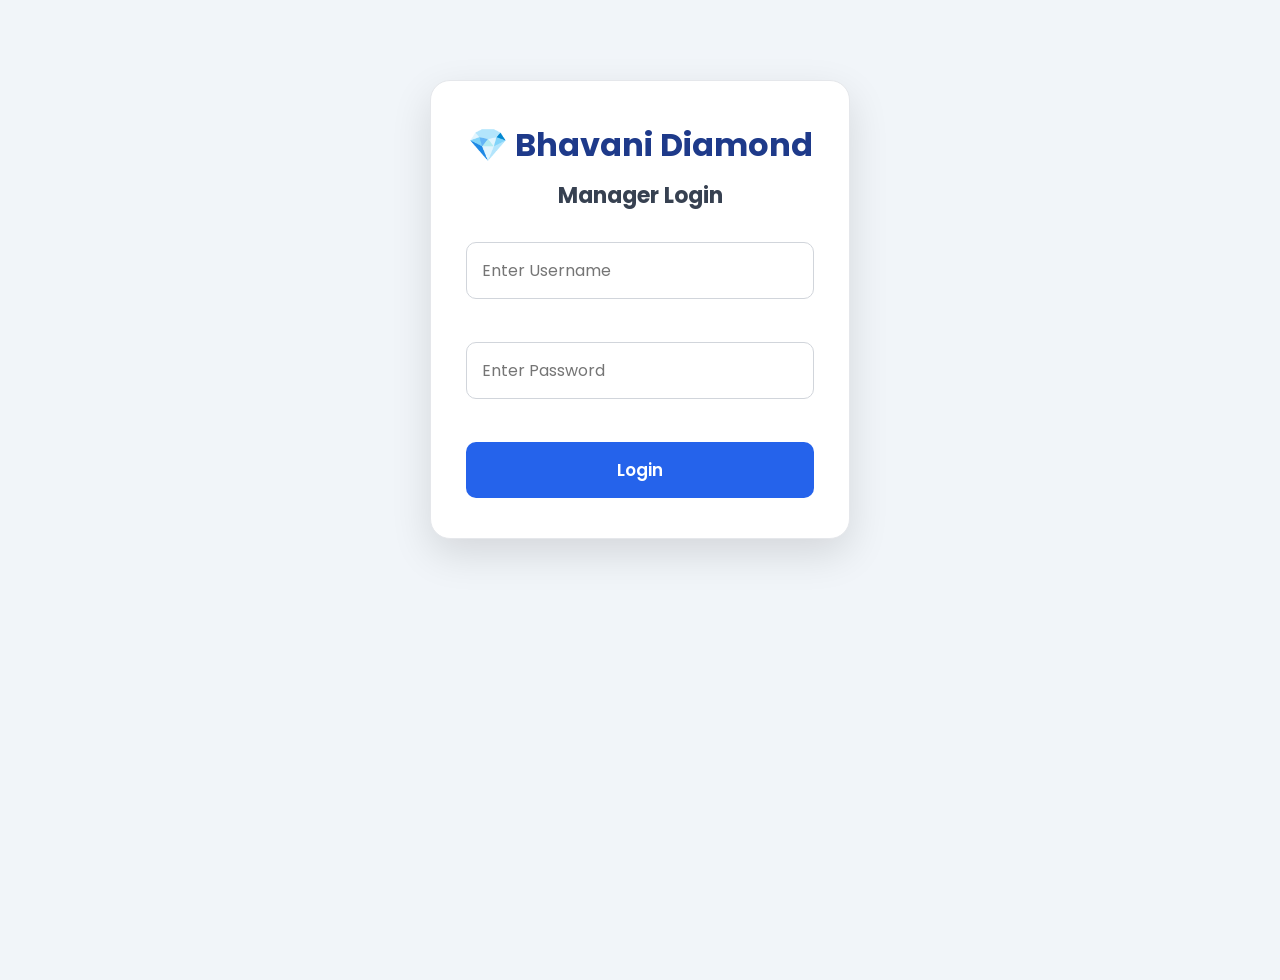
==== index.html @ bb419bf5 "first commit" ====
<!doctype html>
<html lang="en">
  <head>
    <meta charset="UTF-8" />
    <meta name="viewport" content="width=device-width, initial-scale=1.0" />
    <title>Bhavani Diamond - Dashboard</title>
    <link rel="stylesheet" href="style.css" />
  </head>

  <body>
    <header class="header">
      <div class="logo">
        <h2>💎 Bhavani Diamond</h2>
      </div>

      <nav class="nav-links">
        <a href="index.html">Dashboard</a>
        <a href="workers.html">Workers</a>
        <a href="entry.html">Daily Entry</a>
        <a href="report.html">Reports</a>
      </nav>

      <div class="manager">
        <div class="manager-area">
          <span>👤 Manager</span>

          <button id="logoutBtn">Logout</button>
        </div>
      </div>
    </header>

    <main class="dashboard">
      <div class="dashboard-title">
        <h1>Dashboard</h1>
        <p>Welcome to Bhavani Diamond Management System</p>
      </div>

      <section class="dashboard-cards">
        <div class="card">
          <div class="card-icon">👷</div>
          <h3>Total Workers</h3>
          <h2 id="totalWorkers">0</h2>
        </div>

        <div class="card">
          <div class="card-icon">💰</div>
          <h3>Today's Work</h3>
          <h2 id="todayWork">₹0</h2>
        </div>

        <div class="card">
          <div class="card-icon">📈</div>
          <h3>Total Salary</h3>
          <h2 id="totalSalary">₹0</h2>
        </div>

        <div class="card">
          <div class="card-icon">📅</div>
          <h3>Today's Date</h3>
          <h2 id="todayDate"></h2>
        </div>
      </section>

      <section class="quick-actions">
        <a href="workers.html" class="action-btn"> 👷 Workers </a>

        <a href="entry.html" class="action-btn"> 📝 Daily Entry </a>

        <a href="report.html" class="action-btn"> 📊 Reports </a>
      </section>
    </main>

    <script>
      let loginStatus = localStorage.getItem("isLogin");

      if (loginStatus !== "true") {
        window.location.href = "login.html";
      }
    </script>
    <script src="app.js"></script>
    <script>
      let logoutBtn = document.getElementById("logoutBtn");

      if (logoutBtn) {
        logoutBtn.onclick = function () {
          localStorage.removeItem("isLogin");

          window.location.href = "login.html";
        };
      }
    </script>
  </body>
</html>
---- style.css ----
/* ===============================
   BHAVANI DIAMOND DASHBOARD UI
================================ */

@import url('https://fonts.googleapis.com/css2?family=Poppins:wght@400;500;600;700&display=swap');


*{
    margin:0;
    padding:0;
    box-sizing:border-box;
    font-family:'Poppins',sans-serif;
}


body{

    background:#f1f5f9;
    color:#1e293b;

}


/* ===============================
 HEADER
================================ */


.header{

    height:75px;

    background:white;

    display:flex;

    align-items:center;

    justify-content:space-between;

    padding:0 40px;

    box-shadow:0 5px 20px rgba(0,0,0,.08);

    position:sticky;

    top:0;

    z-index:100;

}



.logo h2{

    color:#2563eb;

    font-size:24px;

    font-weight:700;

}



/* NAV */

.nav-links{

    display:flex;

    gap:10px;

}


.nav-links a{

    text-decoration:none;

    color:#475569;

    padding:10px 18px;

    border-radius:10px;

    font-weight:500;

    transition:.3s;

}


.nav-links a:hover{

    background:#2563eb;

    color:white;

}



/* MANAGER */


.manager-area{

    display:flex;

    align-items:center;

    gap:15px;

}


.manager-area span{

    background:#eff6ff;

    padding:10px 15px;

    border-radius:10px;

    color:#2563eb;

    font-weight:600;

}



#logoutBtn{

    border:none;

    background:#ef4444;

    color:white;

    padding:10px 18px;

    border-radius:10px;

    cursor:pointer;

    font-weight:600;

    transition:.3s;

}


#logoutBtn:hover{

    background:#dc2626;

}



/* ===============================
 MAIN
================================ */


.dashboard{

    width:90%;

    max-width:1300px;

    margin:40px auto;

}



.dashboard-title h1{

    font-size:34px;

    margin-bottom:8px;

}



.dashboard-title p{

    color:#64748b;

}



/* ===============================
 CARDS
================================ */


.dashboard-cards{

    margin-top:35px;

    display:grid;

    grid-template-columns:
    repeat(4,1fr);

    gap:25px;

}



.card{

    background:white;

    padding:30px;

    border-radius:20px;

    box-shadow:
    0 10px 25px rgba(0,0,0,.07);

    transition:.3s;

    position:relative;

    overflow:hidden;

}



.card:hover{

    transform:translateY(-8px);

}



.card::before{

    content:"";

    position:absolute;

    height:5px;

    width:100%;

    top:0;

    left:0;

    background:#2563eb;

}



.card-icon{

    width:55px;

    height:55px;

    background:#eff6ff;

    display:flex;

    align-items:center;

    justify-content:center;

    border-radius:15px;

    font-size:28px;

    margin-bottom:20px;

}



.card h3{

    color:#64748b;

    font-size:16px;

    font-weight:500;

}



.card h2{

    font-size:30px;

    margin-top:10px;

    color:#0f172a;

}



/* ===============================
 QUICK ACTION
================================ */


.quick-actions{

    margin-top:40px;

    display:flex;

    gap:20px;

}


.action-btn{

    flex:1;

    text-align:center;

    padding:18px;

    background:#2563eb;

    color:white;

    text-decoration:none;

    border-radius:15px;

    font-weight:600;

    transition:.3s;

}


.action-btn:hover{

    background:#1d4ed8;

    transform:translateY(-5px);

}



/* ===============================
 TABLET
================================ */


@media(max-width:1000px){


.dashboard-cards{

grid-template-columns:
repeat(2,1fr);

}


.nav-links{

display:none;

}


}


/* ===============================
 MOBILE
================================ */


@media(max-width:600px){


.header{

height:auto;

padding:20px;

flex-direction:column;

gap:20px;

}



.logo h2{

font-size:20px;

}



.manager-area{

flex-direction:column;

}



.dashboard{

width:92%;

}



.dashboard-title h1{

font-size:26px;

}



.dashboard-cards{

grid-template-columns:1fr;

}



.card{

padding:25px;

}



.quick-actions{

flex-direction:column;

}


}

/* =================================
   HEADER RESPONSIVE UI
================================= */

.header{

    width:100%;
    min-height:70px;

    background:#1E3A8A;
    color:white;

    display:flex;
    align-items:center;
    justify-content:space-between;

    padding:0 40px;

    position:sticky;
    top:0;
    z-index:1000;

}


.logo h2{

    font-size:26px;
    font-weight:700;
    white-space:nowrap;

}


/* Navigation */

.nav-links{

    display:flex;
    align-items:center;
    gap:30px;

}


.nav-links a{

    color:white;
    text-decoration:none;

    font-size:16px;
    font-weight:500;

    transition:.3s;

}


.nav-links a:hover{

    color:#FACC15;

}


/* Manager */

.manager{

    display:flex;
    align-items:center;
    gap:15px;

}


.manager span{

    font-size:16px;
    font-weight:600;

}


#logoutBtn{

    padding:8px 16px;

    border:none;
    border-radius:8px;

    background:#ef4444;
    color:white;

    cursor:pointer;
    font-weight:600;

}


#logoutBtn:hover{

    background:#dc2626;

}


/* Mobile Menu Button */

.menu-btn{

    display:none;

    background:none;
    border:none;

    color:white;
    font-size:28px;

    cursor:pointer;

}



/* =================================
   DASHBOARD UI
================================= */


.dashboard{

    width:90%;
    max-width:1200px;

    margin:40px auto;

}


.dashboard-title h1{

    font-size:38px;
    color:#1f2937;

}


.dashboard-title p{

    margin-top:8px;

    color:#6b7280;

    font-size:17px;

}



/* Cards */


.dashboard-cards{

    display:grid;

    grid-template-columns:
    repeat(auto-fit,minmax(240px,1fr));

    gap:25px;

    margin-top:30px;

}


.card{

    background:white;

    padding:25px;

    border-radius:18px;

    box-shadow:
    0 10px 30px rgba(0,0,0,.08);

    transition:.3s;

}


.card:hover{

    transform:translateY(-8px);

}


.card-icon{

    width:60px;
    height:60px;

    border-radius:50%;

    background:#dbeafe;

    display:flex;
    align-items:center;
    justify-content:center;

    font-size:30px;

    margin-bottom:18px;

}


.card h3{

    color:#6b7280;

    font-size:17px;

}


.card h2{

    margin-top:10px;

    color:#2563eb;

    font-size:34px;

}



/* Quick Buttons */


.quick-actions{

    margin-top:40px;

    display:flex;

    flex-wrap:wrap;

    gap:20px;

}


.action-btn{

    background:#2563eb;

    color:white;

    text-decoration:none;

    padding:15px 30px;

    border-radius:12px;

    font-weight:600;

    transition:.3s;

}


.action-btn:hover{

    background:#1d4ed8;

    transform:translateY(-3px);

}



/* =================================
   TABLET
================================= */


@media(max-width:900px){


.header{

    padding:0 20px;

}


.nav-links{

    gap:15px;

}


.logo h2{

    font-size:22px;

}



}



/* =================================
   MOBILE
================================= */


@media(max-width:768px){


.header{

    height:65px;

    padding:0 15px;

}


.menu-btn{

    display:block;

}


.nav-links{

    position:absolute;

    top:65px;
    left:0;

    width:100%;

    background:#1E3A8A;

    flex-direction:column;

    padding:25px 0;

    display:none;

}


.nav-links.show{

    display:flex;

}


.manager{

    display:none;

}



.logo h2{

    font-size:19px;

}



.dashboard{

    width:94%;

}


.dashboard-title h1{

    font-size:30px;

}


.dashboard-title p{

    font-size:15px;

}



.dashboard-cards{

    grid-template-columns:1fr;

}



.card{

    padding:22px;

}


.card h2{

    font-size:30px;

}



.quick-actions{

    flex-direction:column;

}



.action-btn{

    text-align:center;

    width:100%;

}


}
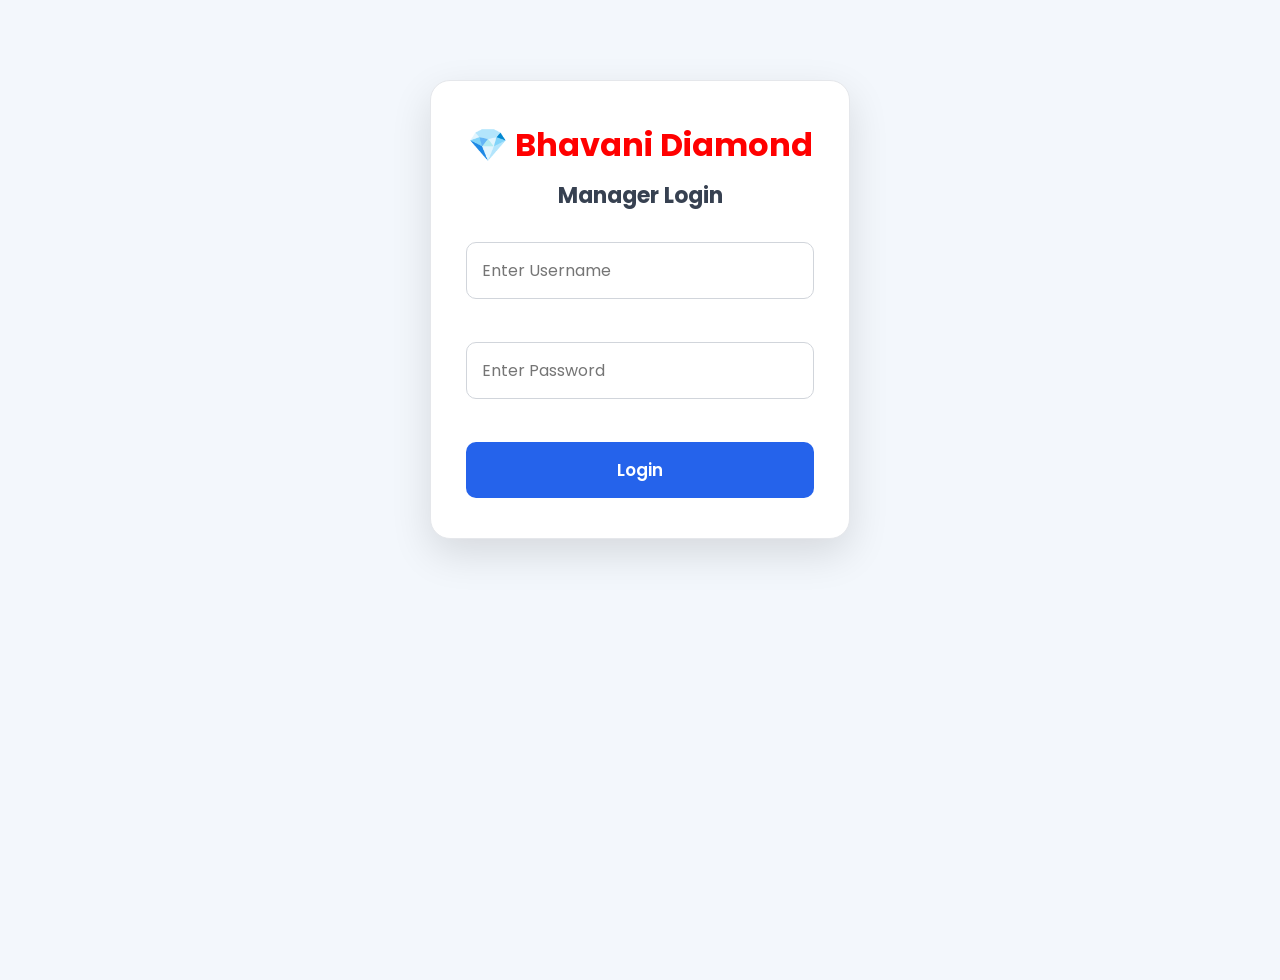
==== commit 865def7c: "2-8-26" ====
--- a/index.html
+++ b/index.html
@@ -12,6 +12,7 @@
       <div class="logo">
         <h2>💎 Bhavani Diamond</h2>
       </div>
+      <button class="menu-toggle" id="menuToggle">☰</button>
 
       <nav class="nav-links">
         <a href="index.html">Dashboard</a>
@@ -68,6 +69,28 @@
 
         <a href="report.html" class="action-btn"> 📊 Reports </a>
       </section>
+
+      <nav class="bottom-nav">
+        <a href="index.html">
+          🏠
+          <span>Home</span>
+        </a>
+
+        <a href="workers.html">
+          👷
+          <span>Workers</span>
+        </a>
+
+        <a href="entry.html">
+          📝
+          <span>Entry</span>
+        </a>
+
+        <a href="report.html">
+          📊
+          <span>Reports</span>
+        </a>
+      </nav>
     </main>
 
     <script>
--- a/style.css
+++ b/style.css
@@ -916,4 +916,468 @@
 }
 
 
-}+}
+
+/* responsiv */
+
+/* ==========================================
+   PREMIUM HEADER + APP STYLE
+========================================== */
+
+:root{
+    --primary:#2563eb;
+    --secondary:#1E3A8A;
+    --bg:#f3f7fc;
+    --white:#ffffff;
+    --text:#1f2937;
+    --gray:#6b7280;
+    --shadow:0 10px 30px rgba(0,0,0,.08);
+}
+
+body{
+    background:var(--bg);
+    color:var(--text);
+}
+
+/* Header */
+
+.header{
+
+    position:sticky;
+    top:0;
+    left:0;
+
+    width:100%;
+    height:75px;
+
+    display:flex;
+    align-items:center;
+    justify-content:space-between;
+
+    padding:0 30px;
+
+    background:rgba(255,255,255,.9);
+
+    backdrop-filter:blur(18px);
+
+    border-bottom:1px solid #e5e7eb;
+
+    z-index:9999;
+
+}
+
+/* Logo */
+
+.logo h2{
+
+    color:var(--secondary);
+    font-size:28px;
+    font-weight:700;
+
+}
+
+/* Navigation */
+
+.nav-links{
+
+    display:flex;
+    gap:18px;
+
+}
+
+.nav-links a{
+
+    text-decoration:none;
+
+    color:#374151;
+
+    font-weight:600;
+
+    padding:10px 18px;
+
+    border-radius:10px;
+
+    transition:.35s;
+
+}
+
+.nav-links a:hover{
+
+    background:#2563eb;
+
+    color:#fff;
+
+}
+
+/* Manager */
+
+.manager{
+
+    display:flex;
+    align-items:center;
+    gap:15px;
+
+}
+
+.manager span{
+
+    font-weight:600;
+
+}
+
+#logoutBtn{
+
+    padding:10px 18px;
+
+    border:none;
+
+    border-radius:10px;
+
+    background:#ef4444;
+
+    color:#fff;
+
+    cursor:pointer;
+
+    transition:.3s;
+
+}
+
+#logoutBtn:hover{
+
+    transform:translateY(-2px);
+
+}
+
+/* Hamburger */
+
+.menu-toggle{
+
+    display:none;
+
+    width:45px;
+    height:45px;
+
+    border:none;
+
+    border-radius:10px;
+
+    background:#2563eb;
+
+    color:white;
+
+    font-size:22px;
+
+    cursor:pointer;
+
+}
+
+/* Dashboard */
+
+.dashboard{
+
+    width:92%;
+    max-width:1350px;
+
+    margin:40px auto;
+
+}
+
+.dashboard-title{
+
+    margin-bottom:30px;
+
+}
+
+.dashboard-title h1{
+
+    font-size:40px;
+
+    color:#111827;
+
+}
+
+.dashboard-title p{
+
+    color:#6b7280;
+
+    font-size:17px;
+
+    margin-top:8px;
+
+}
+
+/* Cards */
+
+.dashboard-cards{
+
+    display:grid;
+
+    grid-template-columns:repeat(auto-fit,minmax(260px,1fr));
+
+    gap:25px;
+
+}
+
+.card{
+
+    background:white;
+
+    border-radius:22px;
+
+    padding:28px;
+
+    box-shadow:var(--shadow);
+
+    transition:.35s;
+
+}
+
+.card:hover{
+
+    transform:translateY(-8px);
+
+}
+
+.card-icon{
+
+    width:65px;
+
+    height:65px;
+
+    border-radius:18px;
+
+    display:flex;
+
+    align-items:center;
+
+    justify-content:center;
+
+    background:#dbeafe;
+
+    font-size:30px;
+
+    margin-bottom:20px;
+
+}
+
+.card h3{
+
+    color:#6b7280;
+
+    font-size:17px;
+
+}
+
+.card h2{
+
+    margin-top:12px;
+
+    font-size:35px;
+
+    color:#2563eb;
+
+}
+
+/* Buttons */
+
+.quick-actions{
+
+    display:grid;
+
+    grid-template-columns:repeat(auto-fit,minmax(220px,1fr));
+
+    gap:20px;
+
+    margin-top:40px;
+
+}
+
+.action-btn{
+
+    background:linear-gradient(135deg,#2563eb,#1d4ed8);
+
+    color:white;
+
+    text-decoration:none;
+
+    text-align:center;
+
+    padding:18px;
+
+    border-radius:16px;
+
+    font-weight:700;
+
+    transition:.3s;
+
+    box-shadow:0 10px 20px rgba(37,99,235,.25);
+
+}
+
+.action-btn:hover{
+
+    transform:translateY(-5px);
+
+}
+
+/* Bottom Navigation */
+
+.bottom-nav{
+
+    display:none;
+
+}
+
+/* ===========================
+   MOBILE
+=========================== */
+
+@media(max-width:768px){
+
+.header{
+
+    height:70px;
+
+    padding:0 18px;
+
+}
+
+.menu-toggle{
+
+    display:block;
+
+}
+
+.nav-links{
+
+    position:fixed;
+
+    top:70px;
+
+    left:-100%;
+
+    width:260px;
+
+    height:100vh;
+
+    background:white;
+
+    flex-direction:column;
+
+    gap:8px;
+
+    padding:25px;
+
+    box-shadow:0 0 20px rgba(0,0,0,.1);
+
+    transition:.35s;
+
+}
+
+.nav-links.active{
+
+    left:0;
+
+}
+
+.nav-links a{
+
+    width:100%;
+
+}
+
+.manager{
+
+    display:none;
+
+}
+
+.dashboard{
+
+    width:95%;
+
+    margin:25px auto 90px;
+
+}
+
+.dashboard-title{
+
+    text-align:center;
+
+}
+
+.dashboard-title h1{
+
+    font-size:30px;
+
+}
+
+.dashboard-title p{
+
+    font-size:15px;
+
+}
+
+.dashboard-cards{
+
+    grid-template-columns:1fr;
+
+}
+
+.quick-actions{
+
+    grid-template-columns:1fr;
+
+}
+
+.bottom-nav{
+
+    position:fixed;
+
+    bottom:0;
+
+    left:0;
+
+    width:100%;
+
+    height:70px;
+
+    background:white;
+
+    display:flex;
+
+    justify-content:space-around;
+
+    align-items:center;
+
+    box-shadow:0 -5px 15px rgba(0,0,0,.08);
+
+}
+
+.bottom-nav a{
+
+    display:flex;
+
+    flex-direction:column;
+
+    align-items:center;
+
+    text-decoration:none;
+
+    color:#6b7280;
+
+    font-size:13px;
+
+    font-weight:600;
+
+}
+
+.bottom-nav a:hover{
+
+    color:#2563eb;
+
+}
+
+}
+
